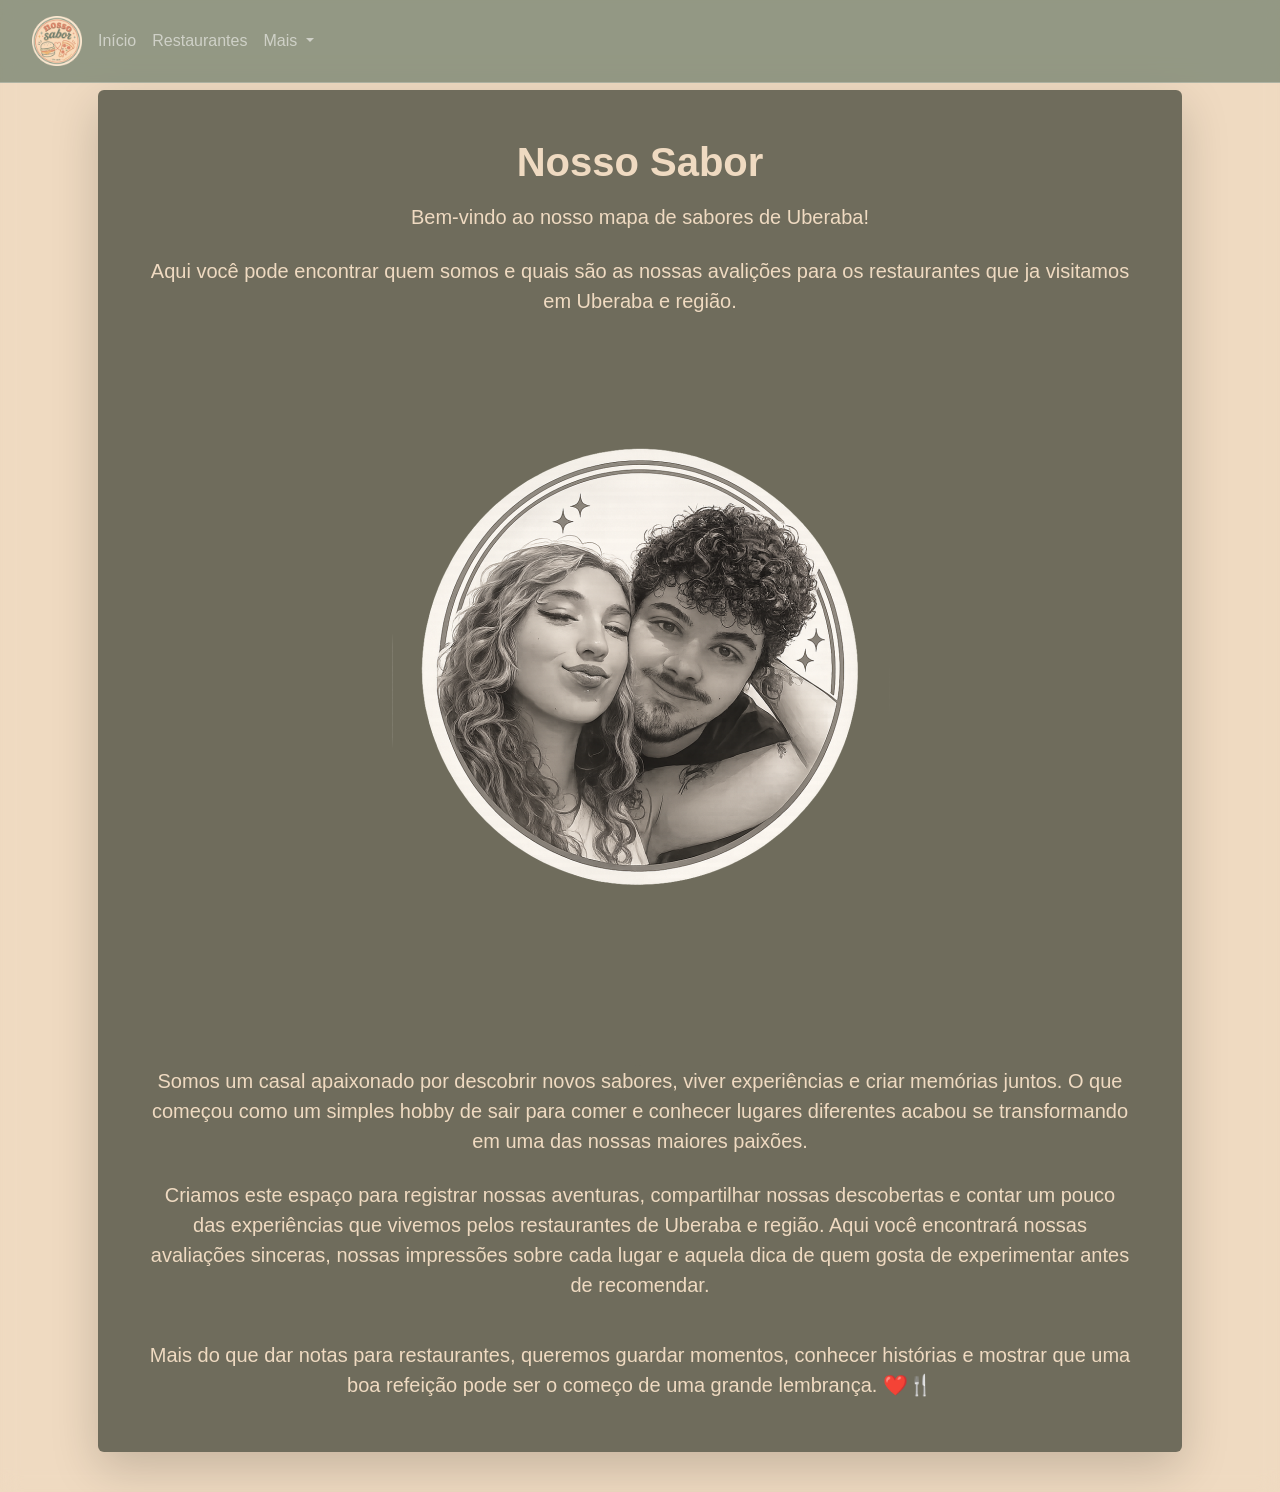
==== pages/aboutUs.html @ 53651b19 "#Update: Updating pages and adding about us & contact" ====
<!DOCTYPE html>
<html lang="pt-br">
<head>
    <meta charset="UTF-8">
    <meta name="viewport" content="width=device-width, initial-scale=1.0">
    <title>Nosso Sabor</title>
    <link href="https://cdn.jsdelivr.net/npm/bootstrap@5.3.8/dist/css/bootstrap.min.css" rel="stylesheet"
        integrity="sha384-sRIl4kxILFvY47J16cr9ZwB07vP4J8+LH7qKQnuqkuIAvNWLzeN8tE5YBujZqJLB" crossorigin="anonymous">
    <link rel="stylesheet" href="https://cdn.jsdelivr.net/npm/bootstrap-icons@1.11.3/font/bootstrap-icons.min.css">
    <link rel="icon" type="image/x-icon" href="/src/icone_nossosabor.png">
    <script src="/js/navbar.js" defer></script>
    <script src="/js/container-base.js" defer></script>
    <script src="/js/card-restaurante.js" defer></script>
    <link rel="stylesheet" href="/styles/styles.css">
</head>
<body>
    <header>
        <navbar-component></navbar-component>
    </header>
    <container-base>
        <p class="lead mb-0">Bem-vindo ao nosso mapa de sabores de Uberaba!</p>
        <br>
        <p class="lead mb-0 ">Aqui você pode encontrar quem somos e quais são as nossas avalições para os
            restaurantes que ja visitamos em Uberaba e região.</p>
            <div class="text-center">
                <img src="/src/nos.png" class="rounded-circle border border-0" alt="...">
            </div>
            
            <p class="lead mb-0">Somos um casal apaixonado por descobrir novos sabores,
                viver experiências e criar memórias juntos.
                O que começou como um simples hobby de sair para comer e conhecer lugares
                diferentes acabou se transformando em uma das nossas maiores paixões.
            </p>
            <br>  
            <p class="lead">Criamos este espaço para registrar nossas aventuras,
                 compartilhar nossas descobertas e contar um pouco das experiências que vivemos pelos restaurantes
                  de Uberaba e região. Aqui você encontrará nossas avaliações sinceras, nossas impressões
                 sobre cada lugar e aquela dica de quem gosta de experimentar antes de recomendar.
            </p>
            <br>
            <p class="lead mb-1">
                Mais do que dar notas para restaurantes, queremos guardar momentos,
                 conhecer histórias e mostrar que uma boa refeição pode ser o começo de uma grande lembrança. ❤️🍴
            </p>

            <script src="https://cdn.jsdelivr.net/npm/bootstrap@5.3.8/dist/js/bootstrap.bundle.min.js"
            integrity="sha384-FKyoEForCGlyvwx9Hj09JcYn3nv7wiPVlz7YYwJrWVcXK/BmnVDxM+D2scQbITxI"
            crossorigin="anonymous"></script>
    </container-base>
</body>
</html>
---- styles/styles.css ----
body {
    background-color: #efdac1;
    font-family: 'Arial', sans-serif;
}
#container-content {
    background-color: #6f6c5c;
    color: #efdac1;
}
#container-base {
    padding-top: 90px; 
    padding-bottom: 40px;
    backdrop-filter: blur(10px);
    -webkit-backdrop-filter: blur(10px);
    border-radius: 0.5rem;
    flex: 1;
}

#navbar {
    background-color: rgba(117, 130, 111, 0.75);
    backdrop-filter: blur(10px);
    -webkit-backdrop-filter: blur(10px);
    width: 100%;
    display: block;
}

#navbar-brand {
    --bs-icon-link-transform: translate3d(0, -.125rem, 0);
}

#navbar-brand-img {
    height: 50px;
    width: auto;
    
}

#offcanvas-header {
    background-color: #d98e6f;
    backdrop-filter: blur(10px);
    -webkit-backdrop-filter: blur(10px);
}

#offcanvas-brand-img {
    height: 45px;
    width: auto;
}

#offcanvas-body {
    background-color: #75826f;
}

.carousel-indicators {
    bottom: -40px; 
}

#carouselExampleDark {
    margin-bottom: 50px; 
}
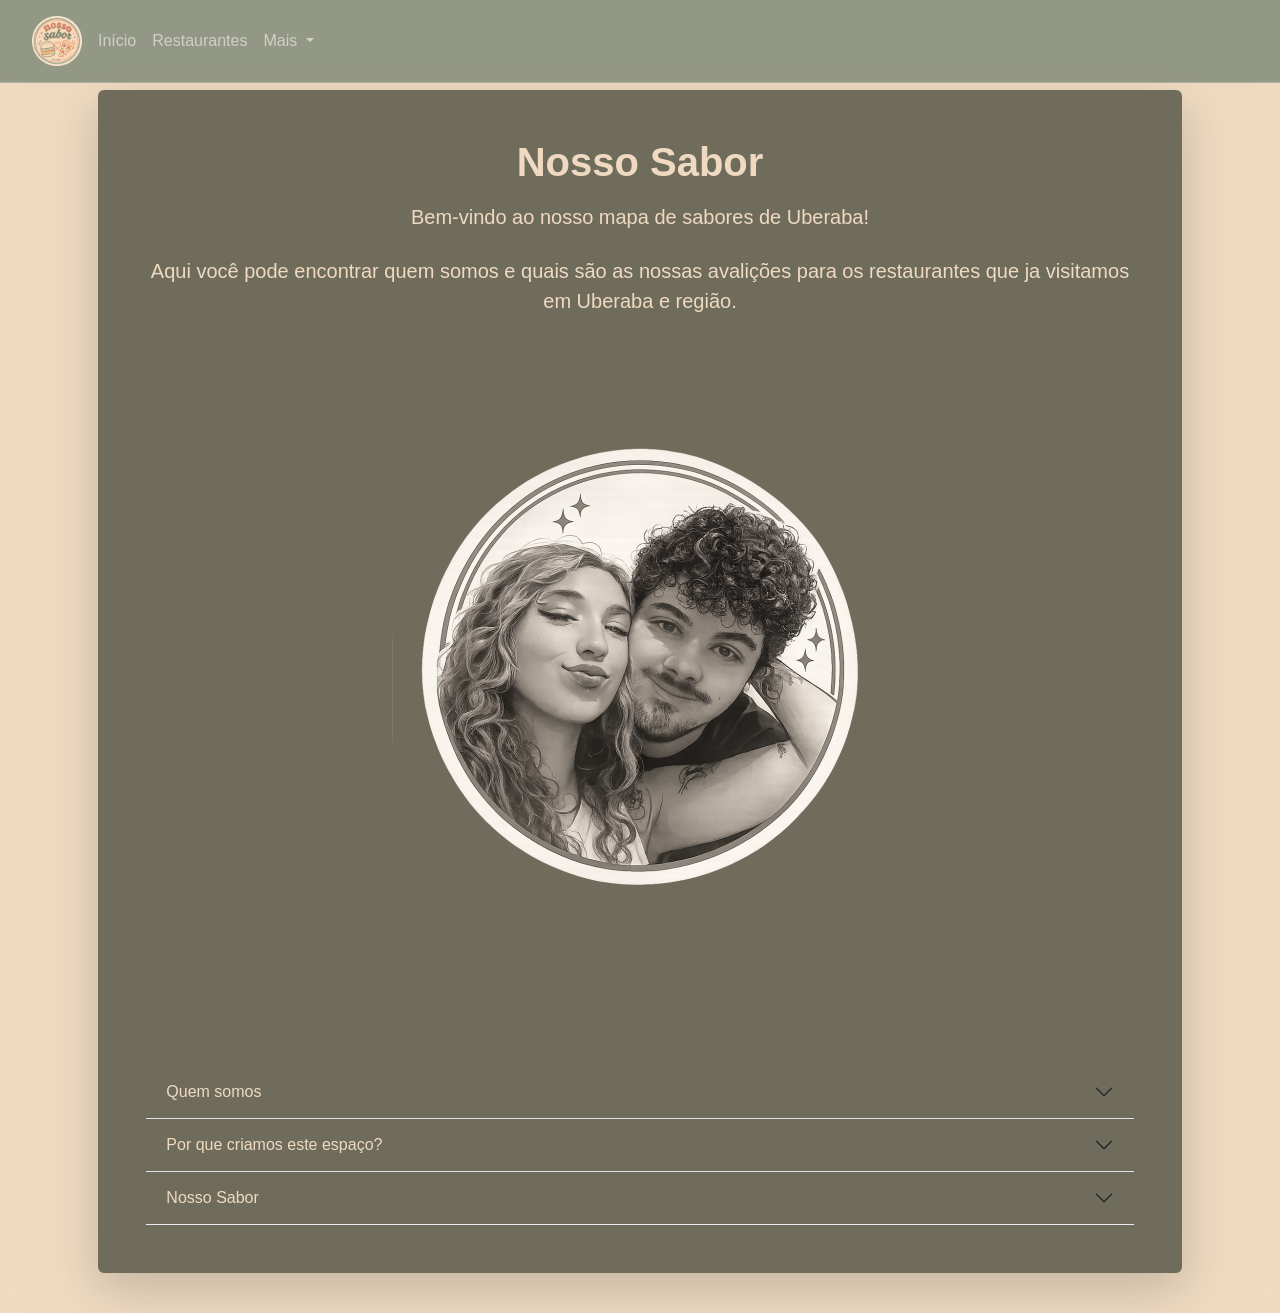
==== commit 84930864: "#update: Updated aboutus and restaurantes" ====
--- a/pages/aboutUs.html
+++ b/pages/aboutUs.html
@@ -1,5 +1,6 @@
 <!DOCTYPE html>
 <html lang="pt-br">
+
 <head>
     <meta charset="UTF-8">
     <meta name="viewport" content="width=device-width, initial-scale=1.0">
@@ -13,6 +14,7 @@
     <script src="/js/card-restaurante.js" defer></script>
     <link rel="stylesheet" href="/styles/styles.css">
 </head>
+
 <body>
     <header>
         <navbar-component></navbar-component>
@@ -22,30 +24,57 @@
         <br>
         <p class="lead mb-0 ">Aqui você pode encontrar quem somos e quais são as nossas avalições para os
             restaurantes que ja visitamos em Uberaba e região.</p>
-            <div class="text-center">
-                <img src="/src/nos.png" class="rounded-circle border border-0" alt="...">
+        <div class="text-center">
+            <img src="/src/nos.png" class="rounded-circle border border-0" alt="...">
+        </div>
+
+        <div class="accordion accordion-flush accordion-about-us border-bottom border-light-subtle" id="accordionFlushExample">
+            <div class="accordion-item">
+                <h2 class="accordion-header">
+                    <button class="accordion-button collapsed" type="button" data-bs-toggle="collapse"
+                        data-bs-target="#flush-collapseOne" aria-expanded="false" aria-controls="flush-collapseOne">
+                        Quem somos
+                    </button>
+                </h2>
+                <div id="flush-collapseOne" class="accordion-collapse collapse" data-bs-parent="#accordionFlushExample">
+                    <div class="accordion-body p-text-accordion">Somos um casal apaixonado por descobrir novos sabores,
+            viver experiências e criar memórias juntos.
+            O que começou como um simples hobby de sair para comer e conhecer lugares
+            diferentes acabou se transformando em uma das nossas maiores paixões.</div>
+                </div>
             </div>
-            
-            <p class="lead mb-0">Somos um casal apaixonado por descobrir novos sabores,
-                viver experiências e criar memórias juntos.
-                O que começou como um simples hobby de sair para comer e conhecer lugares
-                diferentes acabou se transformando em uma das nossas maiores paixões.
-            </p>
-            <br>  
-            <p class="lead">Criamos este espaço para registrar nossas aventuras,
-                 compartilhar nossas descobertas e contar um pouco das experiências que vivemos pelos restaurantes
-                  de Uberaba e região. Aqui você encontrará nossas avaliações sinceras, nossas impressões
-                 sobre cada lugar e aquela dica de quem gosta de experimentar antes de recomendar.
-            </p>
-            <br>
-            <p class="lead mb-1">
-                Mais do que dar notas para restaurantes, queremos guardar momentos,
-                 conhecer histórias e mostrar que uma boa refeição pode ser o começo de uma grande lembrança. ❤️🍴
-            </p>
-
-            <script src="https://cdn.jsdelivr.net/npm/bootstrap@5.3.8/dist/js/bootstrap.bundle.min.js"
+            <div class="accordion-item">
+                <h2 class="accordion-header">
+                    <button class="accordion-button collapsed" type="button" data-bs-toggle="collapse"
+                        data-bs-target="#flush-collapseTwo" aria-expanded="false" aria-controls="flush-collapseTwo">
+                        Por que criamos este espaço?
+                    </button>
+                </h2>
+                <div id="flush-collapseTwo" class="accordion-collapse collapse" data-bs-parent="#accordionFlushExample">
+                    <div class="accordion-body p-text-accordion">Criamos este espaço para registrar nossas aventuras,
+            compartilhar nossas descobertas e contar um pouco das experiências que vivemos pelos restaurantes
+            de Uberaba e região. Aqui você encontrará nossas avaliações sinceras, nossas impressões
+            sobre cada lugar e aquela dica de quem gosta de experimentar antes de recomendar.</div>
+                </div>
+            </div>
+            <div class="accordion-item">
+                <h2 class="accordion-header">
+                    <button class="accordion-button collapsed" type="button" data-bs-toggle="collapse"
+                        data-bs-target="#flush-collapseThree" aria-expanded="false" aria-controls="flush-collapseThree">
+                        Nosso Sabor
+                    </button>
+                </h2>
+                <div id="flush-collapseThree" class="accordion-collapse collapse"
+                    data-bs-parent="#accordionFlushExample">
+                    <div class="accordion-body p-text-accordion">Mais do que dar notas para restaurantes, queremos guardar momentos,
+            conhecer histórias e mostrar que uma boa refeição pode ser o começo de uma grande lembrança. ❤️🍴</div>
+                </div>
+            </div>
+        </div>
+        <script src="https://cdn.jsdelivr.net/npm/bootstrap@5.3.8/dist/js/bootstrap.bundle.min.js"
             integrity="sha384-FKyoEForCGlyvwx9Hj09JcYn3nv7wiPVlz7YYwJrWVcXK/BmnVDxM+D2scQbITxI"
             crossorigin="anonymous"></script>
     </container-base>
 </body>
+
 </html>
--- a/styles/styles.css
+++ b/styles/styles.css
@@ -54,4 +54,17 @@
 
 #carouselExampleDark {
     margin-bottom: 50px; 
+}
+
+.accordion-about-us .accordion-item,
+.accordion-about-us .accordion-header,
+.accordion-about-us .accordion-button {
+    background-color: #6f6c5c;
+    color: #efdac1;
+}
+
+.list-group-item {
+    background-color: #efdac1;
+    color: #6f6c5c;
+    border: none;
 }
